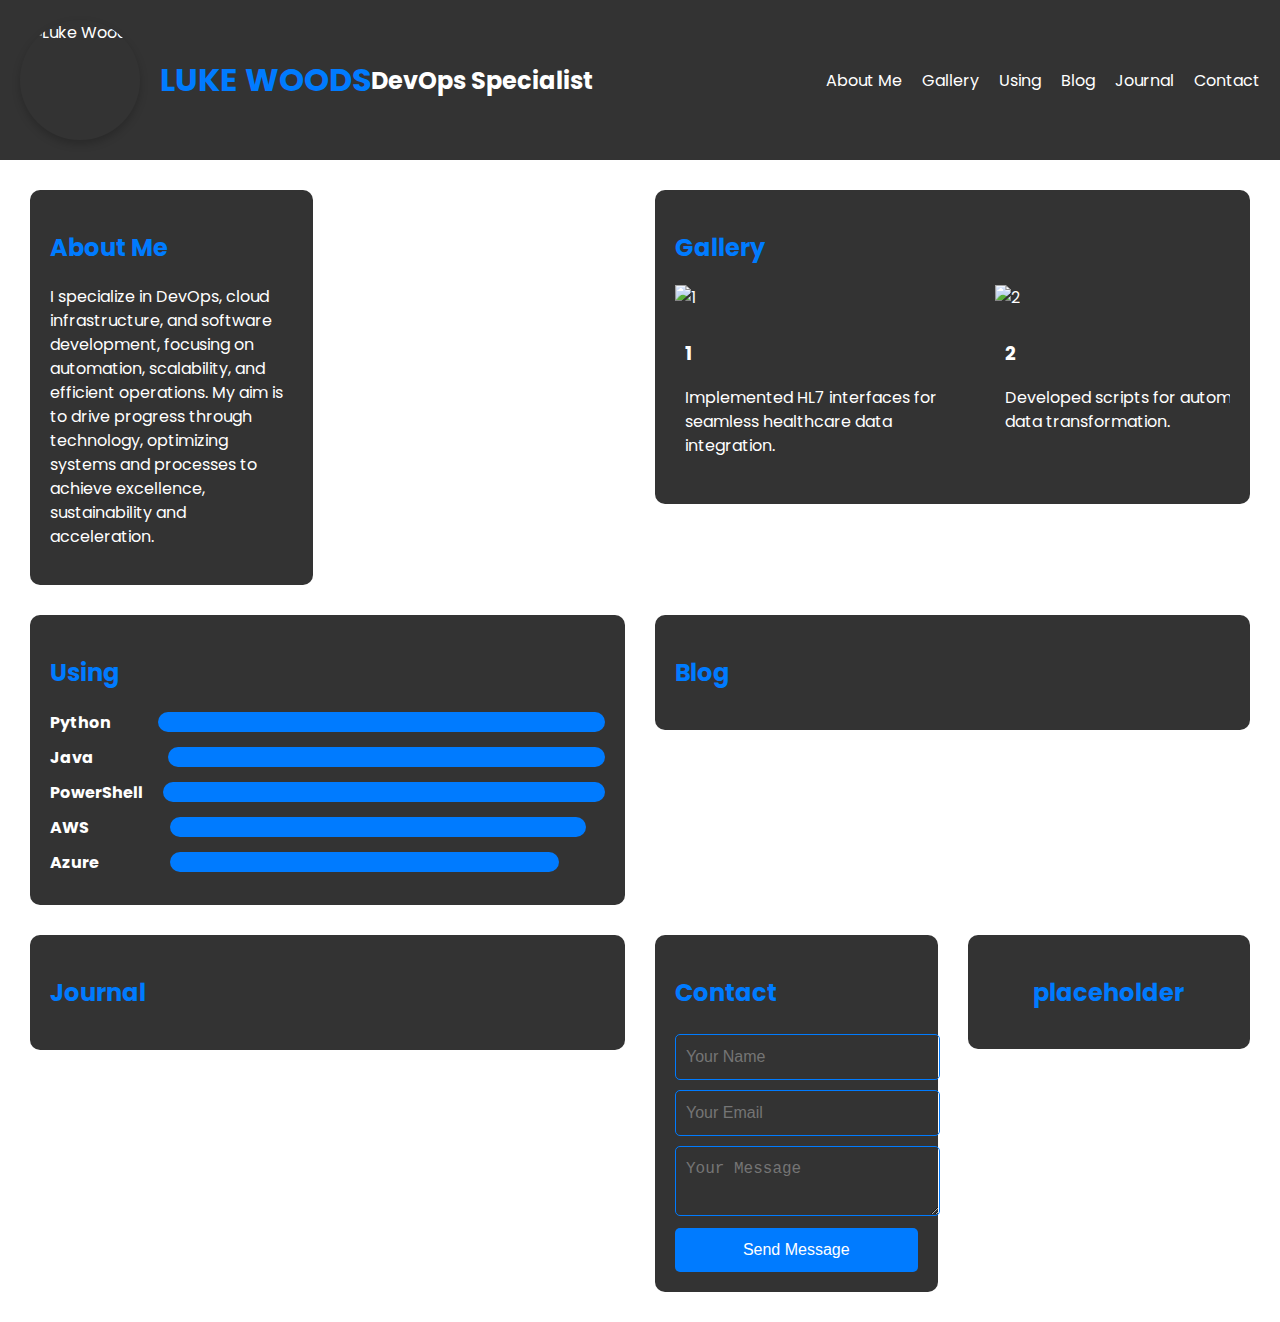
==== index.html @ cb4efa87 "big change" ====
<!DOCTYPE html>
<html lang="en">
<head>
  <meta charset="UTF-8">
  <meta name="viewport" content="width=device-width, initial-scale=1.0">
  <title>LUKE WOODS - DevOps Specialist</title>
  <link rel="preconnect" href="https://fonts.googleapis.com">
  <link rel="preconnect" href="https://fonts.gstatic.com" crossorigin>
  <link href="https://fonts.googleapis.com/css2?family=Poppins:wght@400;700&display=swap" rel="stylesheet">
  <link href="style.css" rel="stylesheet">
</head>
<body>
  <header>
    <nav>
      <div class="logo">
        <div class="profile-picture">
          <img src="profile-picture.png" alt="Luke Woods">
        </div>
        <div class="name dynamic-text">LUKE WOODS</div>
        <div class="title">DevOps Specialist</div>
      </div>
      <ul class="nav-menu">
        <li><a href="#about">About Me</a></li>
        <li><a href="#projects">Gallery</a></li>
        <li><a href="#skills">Using</a></li>
        <li><a href="#blog">Blog</a></li>
        <li><a href="#journal">Journal</a></li>
        <li><a href="#contact">Contact</a></li>
      </ul>
      <div class="menu-toggle">
        <span></span>
        <span></span>
        <span></span>
      </div>
    </nav>
  </header>
  <main>
    <section id="about" class="about">
      <h2>About Me</h2>
      <p> I specialize in DevOps, cloud infrastructure, and software development, focusing on automation, scalability, and efficient operations. My aim is to drive progress through technology, optimizing systems and processes to achieve excellence, sustainability and acceleration.</p>
    </section>
    <section id="projects" class="projects">
      <h2>Gallery</h2>
      <div class="projects-container"></div>
    </section>
    <section id="skills" class="skills">
      <h2>Using</h2>
      <div class="skills-container"></div>
    </section>
    <section id="blog" class="blog">
      <h2>Blog</h2>
      <!-- Blog posts will be dynamically added here -->
    </section>
    <section id="journal" class="journal">
      <h2>Journal</h2>
      <!-- Journal entries will be dynamically added here -->
    </section>
    <section id="contact" class="contact">
      <h2>Contact</h2>
      <form id="contact-form">
        <input type="text" name="name" placeholder="Your Name" required>
        <input type="email" name="email" placeholder="Your Email" required>
        <textarea name="message" placeholder="Your Message" required></textarea>
        <button type="submit">Send Message</button>
      </form>
      <div class="social-links">
        <!-- Social links will be added here -->
      </div>
    </section>
    <section id="placeholder" class="placeholder">
      <h2>placeholder</h2>
      <div class="placeholder-container"></div>
    </section>
  </main>
  <script src="main.js"></script>
</body>
</html>
---- style.css ----
@import url('https://fonts.googleapis.com/css2?family=Poppins:wght@400;700&display=swap');

:root {
  --primary-color: #007bff;
  --secondary-color: #6c757d;
  --text-color: #fff;
  --background-dark: rgba(0, 0, 0, 0.7);
  --background-darker: rgba(0, 0, 0, 0.8);
}

/* General Styles */
body, html {
  height: 100%;
  margin: 0;
  padding: 0;
  font-family: 'Poppins', sans-serif;
  background: url('background.png') no-repeat center center fixed;
  background-size: cover;
  color: var(--text-color);
  display: flex;
  flex-direction: column;
}

h2 {
  font-size: 1.5rem;
  font-weight: 700;
  color: var(--primary-color);
}

p, a, input, textarea, button {
  font-size: 1rem;
  line-height: 1.5;
  color: var(--text-color);
}

a {
  color: var(--primary-color);
  text-decoration: none;
  transition: color 0.3s ease;
}

a:hover {
  color: var(--secondary-color);
}

/* Header */
header {
  background-color: var(--background-darker);
  padding: 20px;
  text-align: center;
  animation: fadeIn 3s ease;
}

nav {
  display: flex;
  justify-content: space-between;
  align-items: center;
}

.logo {
  display: flex;
  align-items: center;
}

/* Main Content */
main {
  display: grid;
  grid-template-columns: repeat(4, 1fr);
  grid-gap: 30px;
  padding: 30px;
  align-items: start;
  animation: slideUp 1s ease;
}

section {
  background-color: var(--background-darker);
  padding: 20px;
  border-radius: 10px;
  box-sizing: border-box;
  animation: slideUp 0.8s ease;
}

section:hover {
  transform: translateY(-10px);
}

/* Profile Section */
.profile {
  grid-column: 1 / 3;
  padding: 20px;
  margin: 20px 0;
  border-radius: 10px;
  box-sizing: border-box;
  display: flex;
  align-items: center;
}

.profile-picture {
  width: 120px;
  height: 120px;
  border-radius: 50%;
  box-shadow: 0 4px 8px rgba(0, 0, 0, 0.2);
  margin-right: 20px;
  overflow: hidden;
  transition: transform 0.3s ease;
}

.profile-picture:hover {
  transform: scale(1.1);
}

.profile-picture img {
  width: 100%;
  height: auto;
}

.name, .title {
  font-size: 1.5rem;
  font-weight: 700;
  margin: 10px 0;
}

.dynamic-text {
  font-size: 2rem;
  color: var(--primary-color);
  animation: pulse 2s infinite;
}

/* Projects Section */
.projects {
  grid-column: 3 / 5;
  width: 100%;
}

.projects-container {
  display: flex;
  overflow-x: auto;
  scroll-snap-type: x mandatory;
  scroll-behavior: smooth;
  -webkit-overflow-scrolling: touch;
}

.project-card {
  flex: 0 0 auto;
  width: 300px;
  margin-right: 20px;
  scroll-snap-align: start;
  transition: transform 0.3s ease;
}

.project-card:hover {
  transform: scale(1.05);
}

.project-card img {
  width: 100%;
  height: auto;
}

.project-details {
  padding: 10px;
}

/* Skills Section */
.skills {
  grid-column: 1 / 3;
}

.skills-container {
  display: flex;
  flex-direction: column;
}

.skill-bar {
  display: flex;
  align-items: center;
  margin-bottom: 10px;
  animation: growWidth 2s ease;
}

.skill-name {
  width: 120px;
  font-weight: bold;
}

.skill-level {
  height: 20px;
  background-color: var(--primary-color);
  border-radius: 10px;
  animation: growWidth 2s ease;
}

/* Blog Section */
.blog {
  grid-column: 3 / 5;
  margin-bottom: 40px;
}

.blog h2 {
  margin-bottom: 20px;
}

.blog-post {
  background-color: rgba(255, 255, 255, 0.1);
  padding: 15px;
  border-radius: 5px;
  margin-bottom: 15px;
  transition: transform 0.3s ease;
}

.blog-post:hover {
  transform: translateX(10px);
}

.blog-post h3 {
  color: white;
}

.blog-post p {
  margin-bottom: 10px;
}

.blog-post a {
  font-weight: bold;
}

/* Journal Section */
.journal {
  grid-column: 1 / 3;
  margin-bottom: 40px;
}

.journal h2 {
  margin-bottom: 20px;
}

.journal-entry {
  background-color: rgba(255, 255, 255, 0.1);
  padding: 15px;
  border-radius: 5px;
  margin-bottom: 15px;
  transition: transform 0.3s ease;
}

.journal-entry:hover {
  transform: translateX(-10px);
}

.journal-entry h3 {
  color: white;
}

.journal-entry p {
  color: white;
}

.nav-menu {
  display: flex;
  list-style: none;
  margin: 0;
  padding: 0;
}

.nav-menu li {
  margin-left: 20px;
}

.nav-menu li a {
  text-decoration: none;
  color: var(--text-color);
  transition: color 0.3s ease;
}

.nav-menu li a:hover {
  color: var(--primary-color);
}

.menu-toggle {
  display: none;
  cursor: pointer;
}

.menu-toggle span {
  display: block;
  width: 25px;
  height: 3px;
  background-color: var(--text-color);
  margin-bottom: 5px;
}

/* Form Styles */
input, textarea {
  width: 100%;
  padding: 10px;
  margin: 5px 0;
  border-radius: 5px;
  border: 1px solid var(--primary-color);
  background-color: transparent;
  color: var(--text-color);
  transition: border-color 0.3s ease;
}

input:focus, textarea:focus {
  border-color: var(--secondary-color);
}

button {
  width: 100%;
  padding: 10px;
  background-color: var(--primary-color);
  border: none;
  border-radius: 5px;
  color: var(--text-color);
  cursor: pointer;
  transition: background-color 0.3s ease;
}

button:hover {
  background-color: var(--secondary-color);
}

/* Placeholder Content */
.placeholder {
  background-color: rgba(255, 255, 255, 0.1);
  padding: 20px;
  border-radius: 10px;
  text-align: center;
  color: var(--text-color);
  background-color: var(--background-darker);
}

/* Animations */
@keyframes fadeIn {
  0% {
    opacity: 0;
  }
  100% {
    opacity: 1;
  }
}

@keyframes slideUp {
  0% {
    transform: translateY(50px);
    opacity: 0;
  }
  100% {
    transform: translateY(0);
    opacity: 1;
  }
}

@keyframes pulse {
  0% {
    opacity: 1;
  }
  50% {
    opacity: 0.5;
  }
  100% {
    opacity: 1;
  }
}

@media (max-width: 768px) {
  .nav-menu {
    display: none;
    flex-direction: column;
    position: absolute;
    top: 80px;
    left: 0;
    width: 100%;
    background-color: var(--background-darker);
    padding: 20px;
    box-sizing: border-box;
  }

  .nav-menu li {
    margin: 10px 0;
  }

  .menu-toggle {
    display: block;
  }

  .nav-menu.active {
    display: flex;
  }
}
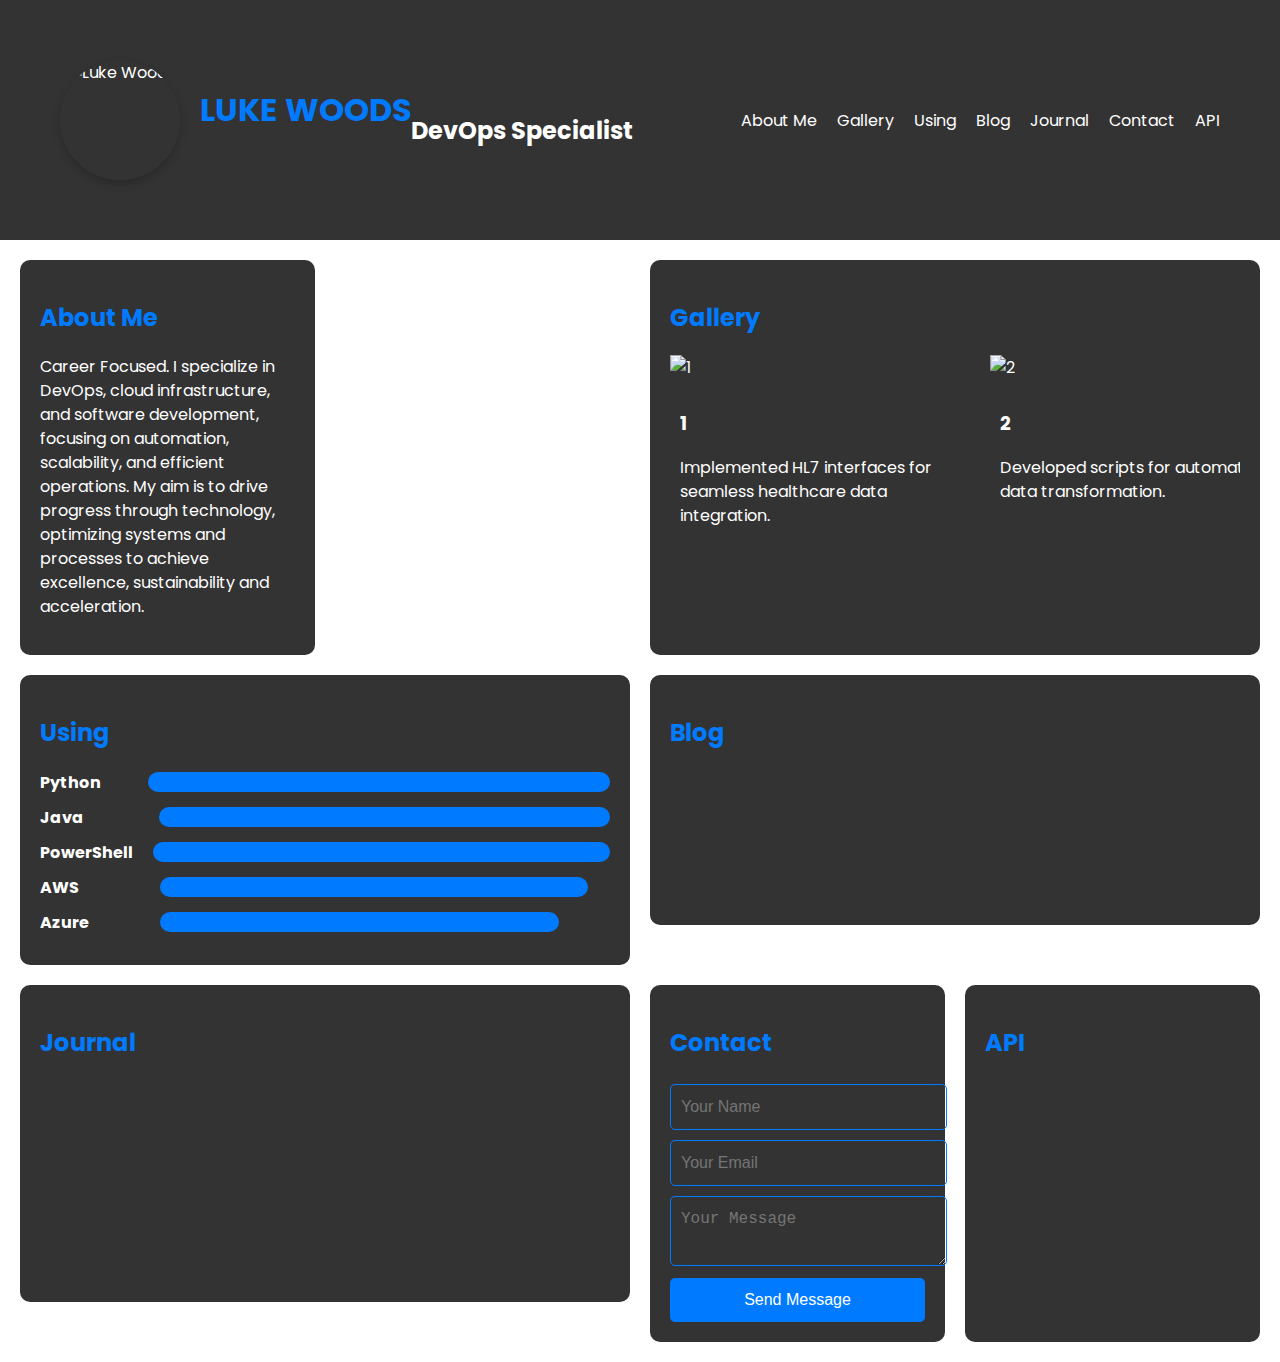
==== commit 4a3209ca: "auto format" ====
--- a/index.html
+++ b/index.html
@@ -26,6 +26,7 @@
         <li><a href="#blog">Blog</a></li>
         <li><a href="#journal">Journal</a></li>
         <li><a href="#contact">Contact</a></li>
+        <li><a href="#API">API</a></li>
       </ul>
       <div class="menu-toggle">
         <span></span>
@@ -37,7 +38,7 @@
   <main>
     <section id="about" class="about">
       <h2>About Me</h2>
-      <p> I specialize in DevOps, cloud infrastructure, and software development, focusing on automation, scalability, and efficient operations. My aim is to drive progress through technology, optimizing systems and processes to achieve excellence, sustainability and acceleration.</p>
+      <p> Career Focused. I specialize in DevOps, cloud infrastructure, and software development, focusing on automation, scalability, and efficient operations. My aim is to drive progress through technology, optimizing systems and processes to achieve excellence, sustainability and acceleration.</p>
     </section>
     <section id="projects" class="projects">
       <h2>Gallery</h2>
@@ -67,9 +68,9 @@
         <!-- Social links will be added here -->
       </div>
     </section>
-    <section id="placeholder" class="placeholder">
-      <h2>placeholder</h2>
-      <div class="placeholder-container"></div>
+    <section id="API" class="API">
+      <h2>API</h2>
+      <div class="API-container"></div>
     </section>
   </main>
   <script src="main.js"></script>
--- a/style.css
+++ b/style.css
@@ -46,7 +46,7 @@
 /* Header */
 header {
   background-color: var(--background-darker);
-  padding: 20px;
+  padding: 60px;
   text-align: center;
   animation: fadeIn 3s ease;
 }
@@ -65,10 +65,11 @@
 /* Main Content */
 main {
   display: grid;
-  grid-template-columns: repeat(4, 1fr);
-  grid-gap: 30px;
-  padding: 30px;
-  align-items: start;
+  grid-template-columns: repeat(auto-fit, minmax(250px, 1fr));
+  grid-auto-rows: auto; /* Remove the minmax() function */
+  grid-gap: 20px;
+  padding: 20px;
+  align-content: start;
   animation: slideUp 1s ease;
 }
 
@@ -78,6 +79,17 @@
   border-radius: 10px;
   box-sizing: border-box;
   animation: slideUp 0.8s ease;
+  min-height: 200px;
+}
+
+.contact {
+  background-color: var(--background-darker);
+  padding: 20px;
+  border-radius: 10px;
+  box-sizing: border-box;
+  animation: slideUp 0.8s ease;
+  min-height: 200px;
+  min-width: fit-content;
 }
 
 section:hover {
@@ -114,10 +126,16 @@
   height: auto;
 }
 
-.name, .title {
+.name {
   font-size: 1.5rem;
   font-weight: 700;
-  margin: 10px 0;
+  margin-bottom: 20px; /* Increase the bottom margin of the .name class */
+}
+
+.title {
+  font-size: 1.5rem;
+  font-weight: 700;
+  margin-top: 20px; /* Increase the top margin of the .title class if needed */
 }
 
 .dynamic-text {
@@ -386,4 +404,9 @@
   .nav-menu.active {
     display: flex;
   }
+
+  main {
+    grid-template-columns: 1fr; /* Stack sections vertically on smaller screens */
+    padding: 10px;
+  }
 }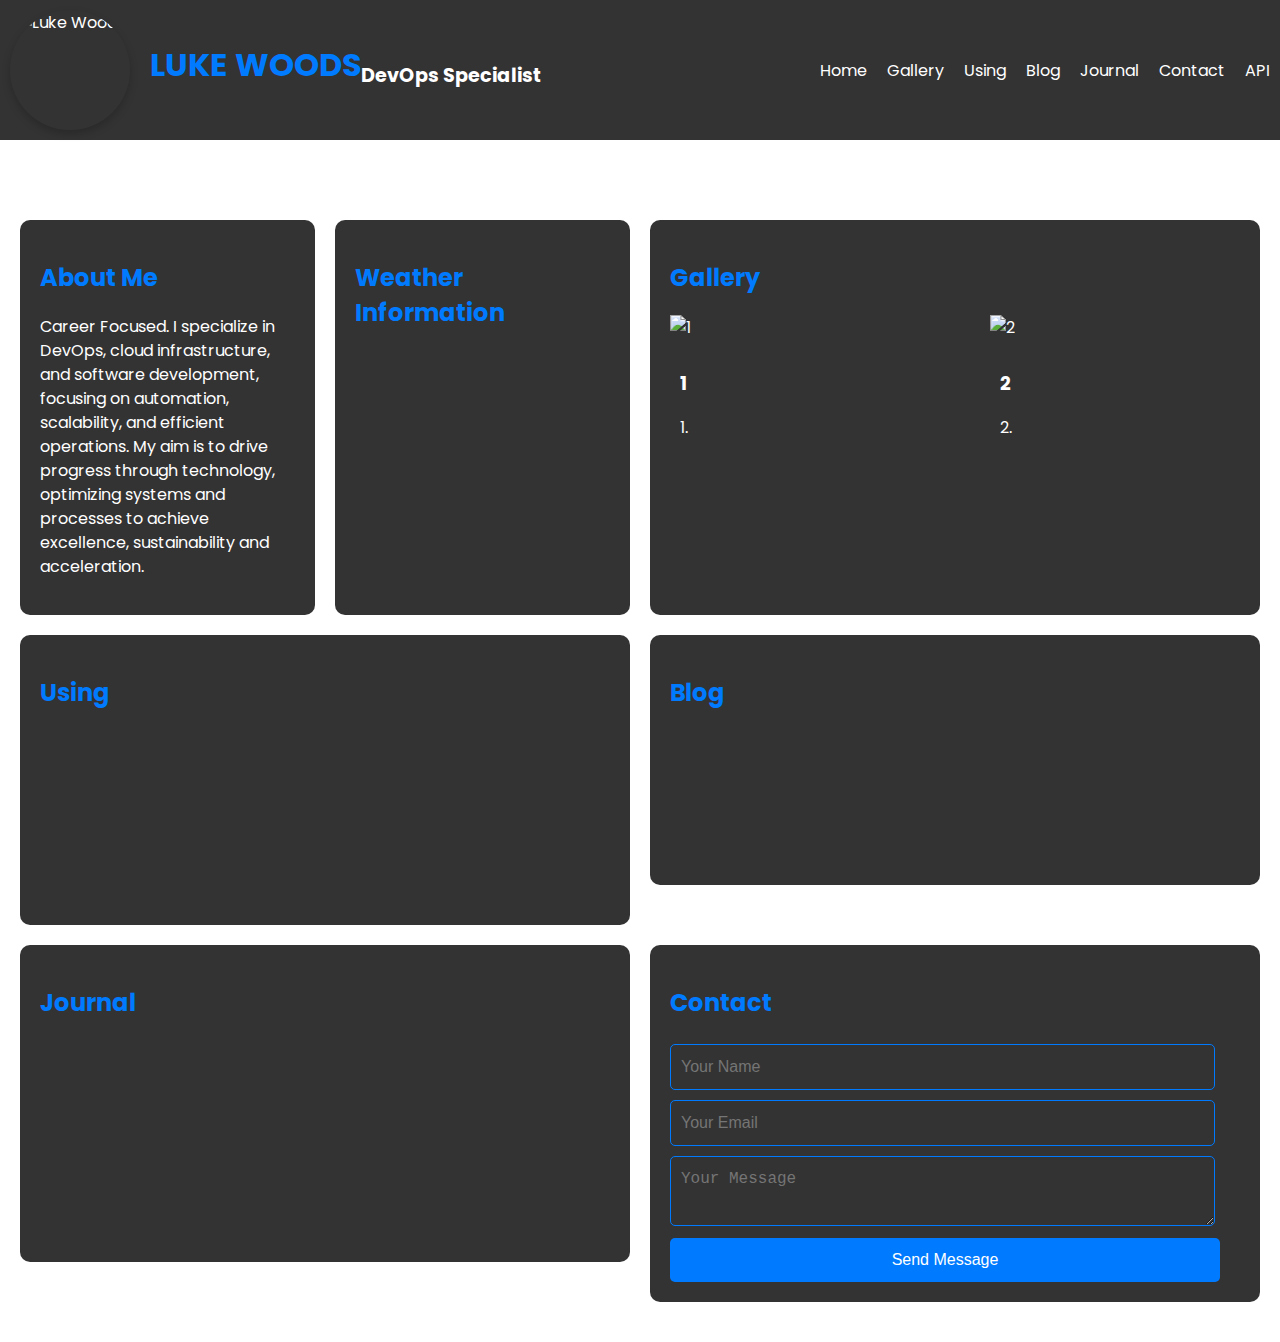
==== commit 4c1e17a6: "Weather" ====
--- a/index.html
+++ b/index.html
@@ -20,7 +20,7 @@
         <div class="title">DevOps Specialist</div>
       </div>
       <ul class="nav-menu">
-        <li><a href="#about">About Me</a></li>
+        <li><a href="#about">Home</a></li>
         <li><a href="#projects">Gallery</a></li>
         <li><a href="#skills">Using</a></li>
         <li><a href="#blog">Blog</a></li>
@@ -69,7 +69,13 @@
       </div>
     </section>
     <section id="API" class="API">
-      <h2>API</h2>
+      <h2>Weather Information</h2>
+      <div id="weather-container">
+        <!-- Weather data will be injected here -->
+        <p id="weather-temp"></p>
+        <p id="weather-description"></p>
+        <p id="weather-city"></p>
+      </div>
       <div class="API-container"></div>
     </section>
   </main>
--- a/style.css
+++ b/style.css
@@ -46,9 +46,10 @@
 /* Header */
 header {
   background-color: var(--background-darker);
-  padding: 60px;
+  padding: 10px;
   text-align: center;
   animation: fadeIn 3s ease;
+  margin-bottom: 40px; /* Add this line */
 }
 
 nav {
@@ -66,9 +67,9 @@
 main {
   display: grid;
   grid-template-columns: repeat(auto-fit, minmax(250px, 1fr));
-  grid-auto-rows: auto; /* Remove the minmax() function */
+  grid-auto-rows: auto;
   grid-gap: 20px;
-  padding: 20px;
+  padding: 40px 20px; /* Increase top and bottom padding */
   align-content: start;
   animation: slideUp 1s ease;
 }
@@ -83,6 +84,8 @@
 }
 
 .contact {
+  grid-column: 3 / 5;
+  grid-row: 3;
   background-color: var(--background-darker);
   padding: 20px;
   border-radius: 10px;
@@ -90,6 +93,7 @@
   animation: slideUp 0.8s ease;
   min-height: 200px;
   min-width: fit-content;
+  padding-right: 40px; /* Increase right padding */
 }
 
 section:hover {
@@ -99,6 +103,7 @@
 /* Profile Section */
 .profile {
   grid-column: 1 / 3;
+  grid-row: 1;
   padding: 20px;
   margin: 20px 0;
   border-radius: 10px;
@@ -129,13 +134,13 @@
 .name {
   font-size: 1.5rem;
   font-weight: 700;
-  margin-bottom: 20px; /* Increase the bottom margin of the .name class */
+  margin-bottom: 10px; /* Increase the bottom margin of the .name class */
 }
 
 .title {
-  font-size: 1.5rem;
+  font-size: 1.2rem;
   font-weight: 700;
-  margin-top: 20px; /* Increase the top margin of the .title class if needed */
+  margin-top: 10px; /* Increase the top margin of the .title class if needed */
 }
 
 .dynamic-text {
@@ -147,6 +152,7 @@
 /* Projects Section */
 .projects {
   grid-column: 3 / 5;
+  grid-row: 1;
   width: 100%;
 }
 
@@ -182,6 +188,7 @@
 /* Skills Section */
 .skills {
   grid-column: 1 / 3;
+  grid-row: 2;
 }
 
 .skills-container {
@@ -194,6 +201,9 @@
   align-items: center;
   margin-bottom: 10px;
   animation: growWidth 2s ease;
+  opacity: 0;
+  transform: translateX(-50px);
+  animation-fill-mode: forwards;
 }
 
 .skill-name {
@@ -211,6 +221,7 @@
 /* Blog Section */
 .blog {
   grid-column: 3 / 5;
+  grid-row: 2;
   margin-bottom: 40px;
 }
 
@@ -245,6 +256,7 @@
 /* Journal Section */
 .journal {
   grid-column: 1 / 3;
+  grid-row: 3;
   margin-bottom: 40px;
 }
 
@@ -308,7 +320,7 @@
 
 /* Form Styles */
 input, textarea {
-  width: 100%;
+  width: 95%;
   padding: 10px;
   margin: 5px 0;
   border-radius: 5px;
@@ -377,6 +389,19 @@
   }
   100% {
     opacity: 1;
+  }
+}
+
+@keyframes growWidth {
+  0% {
+    opacity: 0;
+    transform: translateX(-50px);
+    width: 0;
+  }
+  100% {
+    opacity: 1;
+    transform: translateX(0);
+    width: 100%;
   }
 }
 
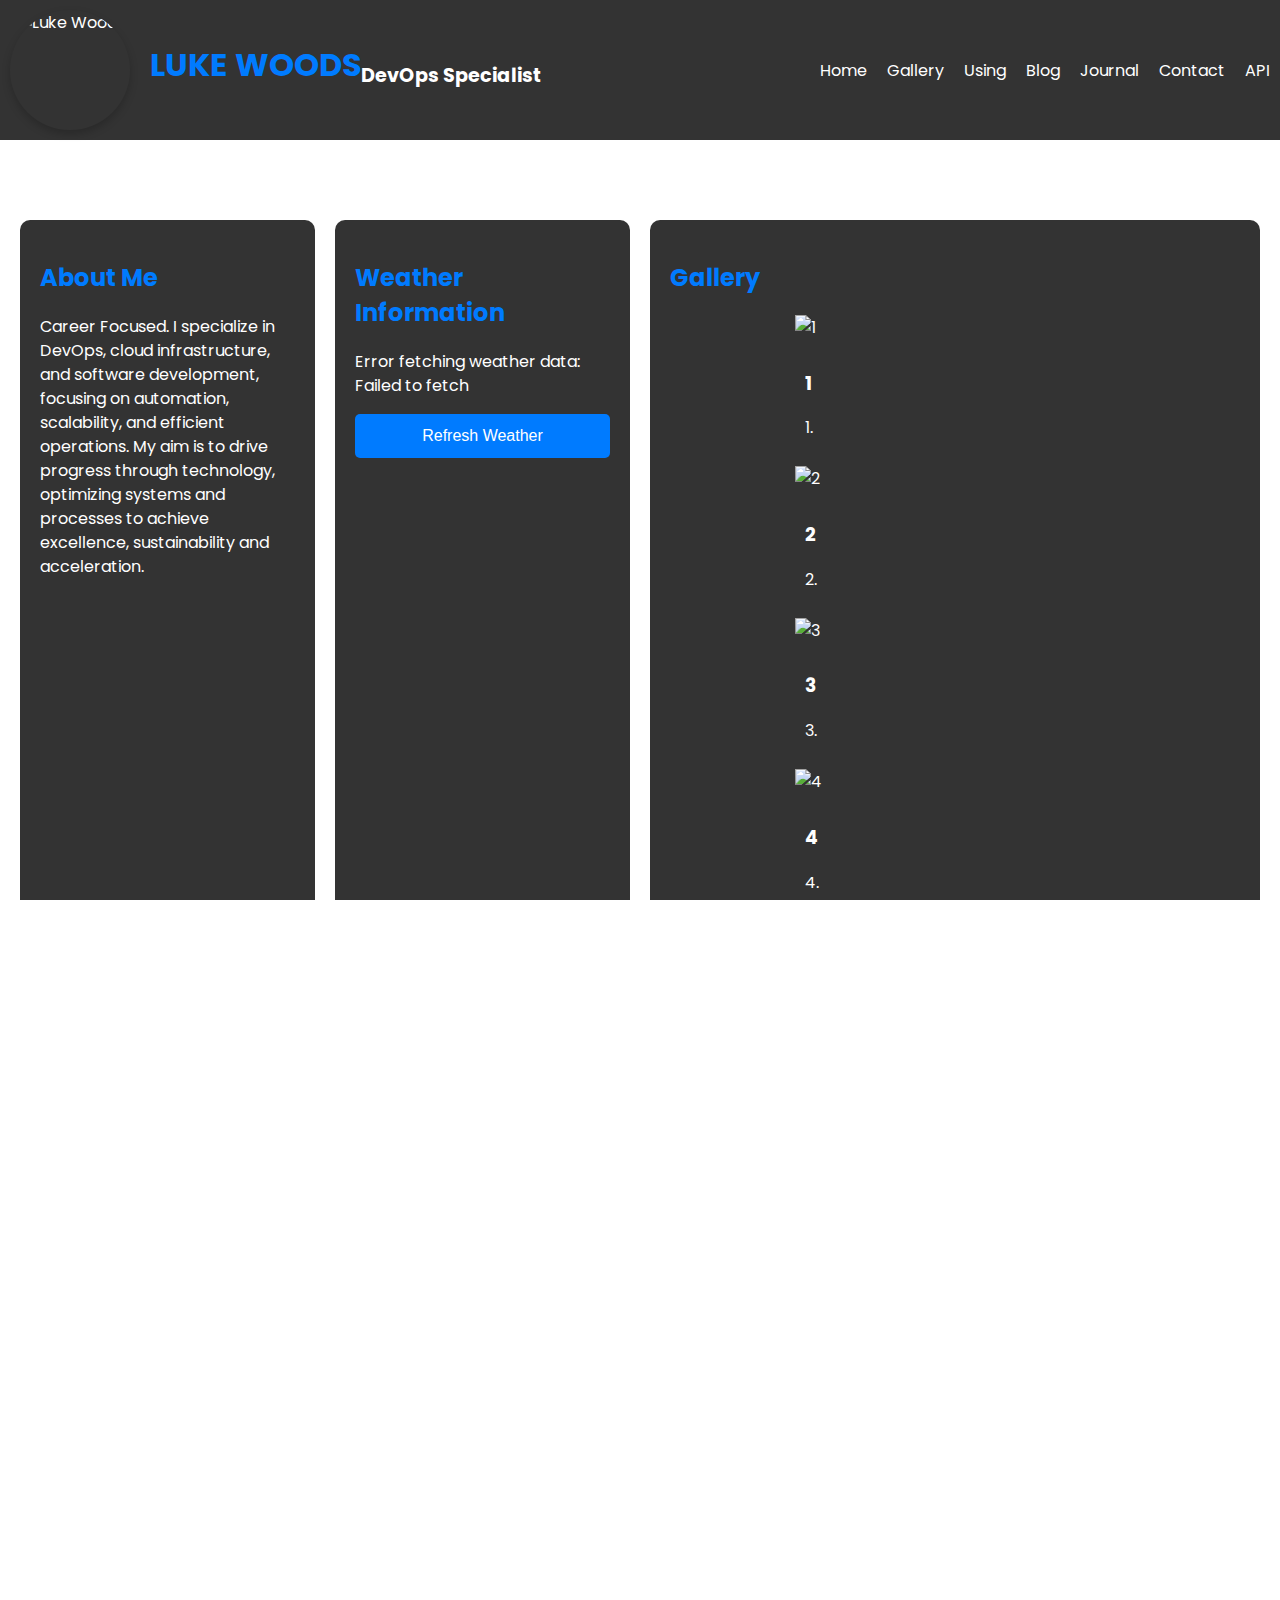
==== commit cc70ef6f: "reimage" ====
--- a/index.html
+++ b/index.html
@@ -70,12 +70,14 @@
     </section>
     <section id="API" class="API">
       <h2>Weather Information</h2>
+      <div id="weather-icon"></div>
       <div id="weather-container">
         <!-- Weather data will be injected here -->
         <p id="weather-temp"></p>
         <p id="weather-description"></p>
         <p id="weather-city"></p>
       </div>
+      <button onclick="refreshWeatherData()">Refresh Weather</button>
       <div class="API-container"></div>
     </section>
   </main>
--- a/style.css
+++ b/style.css
@@ -19,6 +19,8 @@
   color: var(--text-color);
   display: flex;
   flex-direction: column;
+  max-width: 100%;
+  overflow-x: hidden;
 }
 
 h2 {
@@ -153,7 +155,6 @@
 .projects {
   grid-column: 3 / 5;
   grid-row: 1;
-  width: 100%;
 }
 
 .projects-container {
@@ -162,6 +163,8 @@
   scroll-snap-type: x mandatory;
   scroll-behavior: smooth;
   -webkit-overflow-scrolling: touch;
+  flex-wrap: wrap;
+  justify-content: space-around;
 }
 
 .project-card {
@@ -177,7 +180,7 @@
 }
 
 .project-card img {
-  width: 100%;
+  max-width: 100%;
   height: auto;
 }
 
@@ -194,6 +197,8 @@
 .skills-container {
   display: flex;
   flex-direction: column;
+  flex-wrap: wrap;
+  justify-content: space-around;
 }
 
 .skill-bar {
@@ -320,7 +325,7 @@
 
 /* Form Styles */
 input, textarea {
-  width: 95%;
+  width: 99%;
   padding: 10px;
   margin: 5px 0;
   border-radius: 5px;
@@ -357,6 +362,12 @@
   text-align: center;
   color: var(--text-color);
   background-color: var(--background-darker);
+}
+
+.weather-temp {
+  font-size: 2rem; /* responsive font size */
+  font-weight: bold;
+  color: #ff0; /* example color */
 }
 
 /* Animations */
@@ -434,4 +445,29 @@
     grid-template-columns: 1fr; /* Stack sections vertically on smaller screens */
     padding: 10px;
   }
-}+
+  .weather-temp {
+    font-size: 1.5rem; /* smaller font size for tablet and mobile */
+  }
+}
+@media only screen and (max-width: 768px) {
+  /* Tablet styles */
+  .navbar, .content, .sidebar {
+    width: 100%;
+    padding: 0;
+  }
+  .menu-toggle {
+    display: block; /* Show menu toggle on smaller screens */
+  }
+}
+
+@media only screen and (max-width: 480px) {
+  /* Mobile styles */
+  h1, h2, h3 {
+    font-size: 1em; /* Smaller text on mobile devices */
+  }
+  .project-card, .skill-bar {
+    width: 100%; /* Stack elements vertically on small screens */
+  }
+}
+
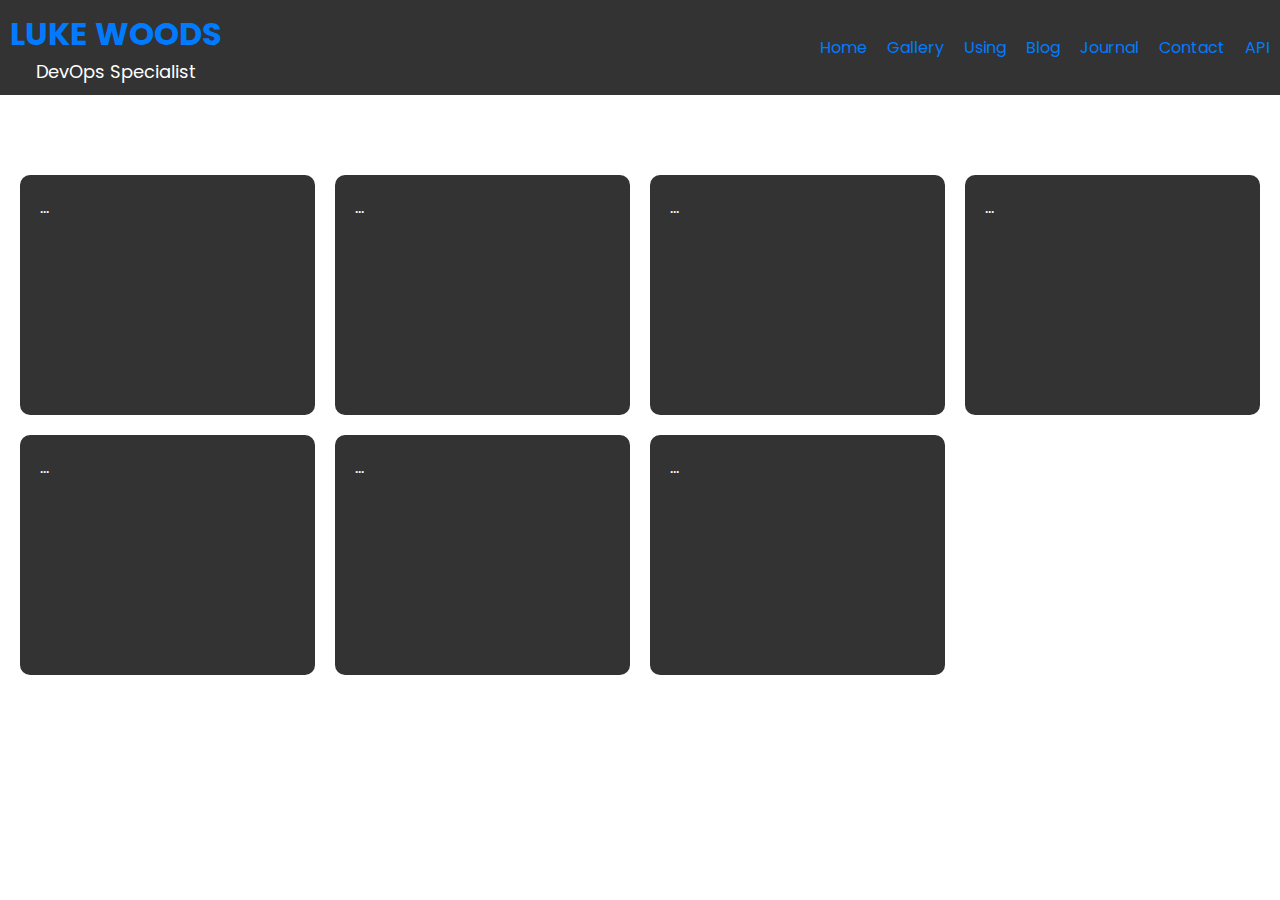
==== commit bbf406a3: "opus" ====
--- a/index.html
+++ b/index.html
@@ -4,6 +4,8 @@
   <meta charset="UTF-8">
   <meta name="viewport" content="width=device-width, initial-scale=1.0">
   <title>LUKE WOODS - DevOps Specialist</title>
+  <meta name="description" content="Luke Woods, a DevOps specialist with a focus on automation, scalability, and efficient operations.">
+  <meta name="keywords" content="Luke Woods, DevOps, Automation, Scalability, Efficiency">
   <link rel="preconnect" href="https://fonts.googleapis.com">
   <link rel="preconnect" href="https://fonts.gstatic.com" crossorigin>
   <link href="https://fonts.googleapis.com/css2?family=Poppins:wght@400;700&display=swap" rel="stylesheet">
@@ -11,14 +13,13 @@
 </head>
 <body>
   <header>
-    <nav>
-      <div class="logo">
-        <div class="profile-picture">
-          <img src="profile-picture.png" alt="Luke Woods">
+    <nav class="header">
+      <div class="logo"> 
+        <div class="logo-text">
+          <h1 class="name dynamic-text">LUKE WOODS</h1>
+          <p class="title">DevOps Specialist</p>
         </div>
-        <div class="name dynamic-text">LUKE WOODS</div>
-        <div class="title">DevOps Specialist</div>
-      </div>
+      </div> 
       <ul class="nav-menu">
         <li><a href="#about">Home</a></li>
         <li><a href="#projects">Gallery</a></li>
@@ -28,58 +29,21 @@
         <li><a href="#contact">Contact</a></li>
         <li><a href="#API">API</a></li>
       </ul>
-      <div class="menu-toggle">
+      <button class="menu-toggle" aria-label="Toggle navigation">
         <span></span>
         <span></span>
         <span></span>
-      </div>
+      </button>
     </nav>
   </header>
   <main>
-    <section id="about" class="about">
-      <h2>About Me</h2>
-      <p> Career Focused. I specialize in DevOps, cloud infrastructure, and software development, focusing on automation, scalability, and efficient operations. My aim is to drive progress through technology, optimizing systems and processes to achieve excellence, sustainability and acceleration.</p>
-    </section>
-    <section id="projects" class="projects">
-      <h2>Gallery</h2>
-      <div class="projects-container"></div>
-    </section>
-    <section id="skills" class="skills">
-      <h2>Using</h2>
-      <div class="skills-container"></div>
-    </section>
-    <section id="blog" class="blog">
-      <h2>Blog</h2>
-      <!-- Blog posts will be dynamically added here -->
-    </section>
-    <section id="journal" class="journal">
-      <h2>Journal</h2>
-      <!-- Journal entries will be dynamically added here -->
-    </section>
-    <section id="contact" class="contact">
-      <h2>Contact</h2>
-      <form id="contact-form">
-        <input type="text" name="name" placeholder="Your Name" required>
-        <input type="email" name="email" placeholder="Your Email" required>
-        <textarea name="message" placeholder="Your Message" required></textarea>
-        <button type="submit">Send Message</button>
-      </form>
-      <div class="social-links">
-        <!-- Social links will be added here -->
-      </div>
-    </section>
-    <section id="API" class="API">
-      <h2>Weather Information</h2>
-      <div id="weather-icon"></div>
-      <div id="weather-container">
-        <!-- Weather data will be injected here -->
-        <p id="weather-temp"></p>
-        <p id="weather-description"></p>
-        <p id="weather-city"></p>
-      </div>
-      <button onclick="refreshWeatherData()">Refresh Weather</button>
-      <div class="API-container"></div>
-    </section>
+    <section id="about">...</section>
+    <section id="projects">...</section>
+    <section id="skills">...</section>
+    <section id="blog">...</section>
+    <section id="journal">...</section>
+    <section id="contact">...</section>
+    <section id="API">...</section>
   </main>
   <script src="main.js"></script>
 </body>
--- a/style.css
+++ b/style.css
@@ -8,285 +8,144 @@
   --background-darker: rgba(0, 0, 0, 0.8);
 }
 
-/* General Styles */
+/* General and Element Styles */
 body, html {
-  height: 100%;
-  margin: 0;
-  padding: 0;
   font-family: 'Poppins', sans-serif;
   background: url('background.png') no-repeat center center fixed;
+  color: var(--text-color);
+  display: flex;
+  flex-direction: column;
   background-size: cover;
-  color: var(--text-color);
-  display: flex;
-  flex-direction: column;
+  margin: 0;
+  padding: 0;
+  height: 100%;
   max-width: 100%;
   overflow-x: hidden;
 }
 
+h2, p, a, input, textarea, button {
+  color: var(--text-color);
+  line-height: 1.5;
+}
+
 h2 {
+  font-weight: 700;
   font-size: 1.5rem;
-  font-weight: 700;
   color: var(--primary-color);
 }
 
-p, a, input, textarea, button {
-  font-size: 1rem;
-  line-height: 1.5;
-  color: var(--text-color);
-}
-
 a {
+  text-decoration: none;
   color: var(--primary-color);
-  text-decoration: none;
   transition: color 0.3s ease;
 }
 
-a:hover {
+a:hover, button:hover {
   color: var(--secondary-color);
 }
 
-/* Header */
+/* Header Styles */
 header {
   background-color: var(--background-darker);
+  text-align: center;
   padding: 10px;
-  text-align: center;
+  margin-bottom: 40px;
   animation: fadeIn 3s ease;
-  margin-bottom: 40px; /* Add this line */
 }
 
 nav {
   display: flex;
+  align-items: center;
   justify-content: space-between;
-  align-items: center;
-}
-
-.logo {
-  display: flex;
-  align-items: center;
-}
-
-/* Main Content */
+}
+
+.profile-picture {
+  width: 120px;     /* Adjust as needed */
+  height: 120px;    /* Adjust as needed  */
+  border-radius: 50%;
+  background-image: url('profile-picture.png'); /* Set image as background */
+  background-size: cover;    /* Ensure image covers the container */
+  background-position: center;  /* Center the image within the container */
+  box-shadow: 0 4px 8px rgba(0, 0, 0, 0.2); 
+  margin-right: 10px;  /* Add some spacing between image and text */
+}
+
+.profile-picture img {
+  width: 80px; /* Adjust the width to your preference */
+  height: 80px; /* Adjust the height to match and maintain aspect ratio */
+  border-radius: 50%;
+  box-shadow: 0 4px 8px rgba(0, 0, 0, 0.2);
+  transition: transform 0.3s ease;
+}
+
+.profile-picture:hover {
+  transform: scale(1.1);
+}
+
+.name {
+  font-size: 24px;
+  font-weight: bold;
+  margin: 0;
+}
+
+.title {
+  margin: 0;
+  font-size: 18px;
+}
+
+.dynamic-text {
+  color: var(--primary-color);
+  font-size: 2rem;
+  animation: pulse 2s infinite;
+}
+
+/* Main Content and Sections */
 main {
+  padding: 40px 20px;
   display: grid;
   grid-template-columns: repeat(auto-fit, minmax(250px, 1fr));
-  grid-auto-rows: auto;
   grid-gap: 20px;
-  padding: 40px 20px; /* Increase top and bottom padding */
   align-content: start;
-  animation: slideUp 1s ease;
 }
 
 section {
-  background-color: var(--background-darker);
+  background: var(--background-darker);
   padding: 20px;
   border-radius: 10px;
-  box-sizing: border-box;
+  min-height: 200px;
   animation: slideUp 0.8s ease;
-  min-height: 200px;
-}
-
-.contact {
-  grid-column: 3 / 5;
-  grid-row: 3;
-  background-color: var(--background-darker);
-  padding: 20px;
-  border-radius: 10px;
-  box-sizing: border-box;
-  animation: slideUp 0.8s ease;
-  min-height: 200px;
-  min-width: fit-content;
-  padding-right: 40px; /* Increase right padding */
 }
 
 section:hover {
   transform: translateY(-10px);
 }
 
-/* Profile Section */
-.profile {
-  grid-column: 1 / 3;
-  grid-row: 1;
-  padding: 20px;
-  margin: 20px 0;
-  border-radius: 10px;
-  box-sizing: border-box;
-  display: flex;
-  align-items: center;
-}
-
-.profile-picture {
-  width: 120px;
-  height: 120px;
-  border-radius: 50%;
-  box-shadow: 0 4px 8px rgba(0, 0, 0, 0.2);
-  margin-right: 20px;
-  overflow: hidden;
-  transition: transform 0.3s ease;
-}
-
-.profile-picture:hover {
-  transform: scale(1.1);
-}
-
-.profile-picture img {
+/* Individual Section Styles */
+.projects, .skills, .blog, .journal {
+  display: flex;
+  flex-direction: column;
+}
+
+.projects-container, .skills-container {
+  display: flex;
+  justify-content: space-around;
+}
+
+/* Form and Interaction Styles */
+input, textarea {
+  background-color: transparent;
+  border: 1px solid var(--primary-color);
+  border-radius: 5px;
+  padding: 10px;
+}
+
+button {
+  background-color: var(--primary-color);
+  border-radius: 5px;
+  color: var(--text-color);
+  cursor: pointer;
+  padding: 10px;
   width: 100%;
-  height: auto;
-}
-
-.name {
-  font-size: 1.5rem;
-  font-weight: 700;
-  margin-bottom: 10px; /* Increase the bottom margin of the .name class */
-}
-
-.title {
-  font-size: 1.2rem;
-  font-weight: 700;
-  margin-top: 10px; /* Increase the top margin of the .title class if needed */
-}
-
-.dynamic-text {
-  font-size: 2rem;
-  color: var(--primary-color);
-  animation: pulse 2s infinite;
-}
-
-/* Projects Section */
-.projects {
-  grid-column: 3 / 5;
-  grid-row: 1;
-}
-
-.projects-container {
-  display: flex;
-  overflow-x: auto;
-  scroll-snap-type: x mandatory;
-  scroll-behavior: smooth;
-  -webkit-overflow-scrolling: touch;
-  flex-wrap: wrap;
-  justify-content: space-around;
-}
-
-.project-card {
-  flex: 0 0 auto;
-  width: 300px;
-  margin-right: 20px;
-  scroll-snap-align: start;
-  transition: transform 0.3s ease;
-}
-
-.project-card:hover {
-  transform: scale(1.05);
-}
-
-.project-card img {
-  max-width: 100%;
-  height: auto;
-}
-
-.project-details {
-  padding: 10px;
-}
-
-/* Skills Section */
-.skills {
-  grid-column: 1 / 3;
-  grid-row: 2;
-}
-
-.skills-container {
-  display: flex;
-  flex-direction: column;
-  flex-wrap: wrap;
-  justify-content: space-around;
-}
-
-.skill-bar {
-  display: flex;
-  align-items: center;
-  margin-bottom: 10px;
-  animation: growWidth 2s ease;
-  opacity: 0;
-  transform: translateX(-50px);
-  animation-fill-mode: forwards;
-}
-
-.skill-name {
-  width: 120px;
-  font-weight: bold;
-}
-
-.skill-level {
-  height: 20px;
-  background-color: var(--primary-color);
-  border-radius: 10px;
-  animation: growWidth 2s ease;
-}
-
-/* Blog Section */
-.blog {
-  grid-column: 3 / 5;
-  grid-row: 2;
-  margin-bottom: 40px;
-}
-
-.blog h2 {
-  margin-bottom: 20px;
-}
-
-.blog-post {
-  background-color: rgba(255, 255, 255, 0.1);
-  padding: 15px;
-  border-radius: 5px;
-  margin-bottom: 15px;
-  transition: transform 0.3s ease;
-}
-
-.blog-post:hover {
-  transform: translateX(10px);
-}
-
-.blog-post h3 {
-  color: white;
-}
-
-.blog-post p {
-  margin-bottom: 10px;
-}
-
-.blog-post a {
-  font-weight: bold;
-}
-
-/* Journal Section */
-.journal {
-  grid-column: 1 / 3;
-  grid-row: 3;
-  margin-bottom: 40px;
-}
-
-.journal h2 {
-  margin-bottom: 20px;
-}
-
-.journal-entry {
-  background-color: rgba(255, 255, 255, 0.1);
-  padding: 15px;
-  border-radius: 5px;
-  margin-bottom: 15px;
-  transition: transform 0.3s ease;
-}
-
-.journal-entry:hover {
-  transform: translateX(-10px);
-}
-
-.journal-entry h3 {
-  color: white;
-}
-
-.journal-entry p {
-  color: white;
 }
 
 .nav-menu {
@@ -300,18 +159,10 @@
   margin-left: 20px;
 }
 
-.nav-menu li a {
-  text-decoration: none;
-  color: var(--text-color);
-  transition: color 0.3s ease;
-}
-
-.nav-menu li a:hover {
-  color: var(--primary-color);
-}
-
 .menu-toggle {
   display: none;
+  background: none;
+  border: none;
   cursor: pointer;
 }
 
@@ -323,105 +174,12 @@
   margin-bottom: 5px;
 }
 
-/* Form Styles */
-input, textarea {
-  width: 99%;
-  padding: 10px;
-  margin: 5px 0;
-  border-radius: 5px;
-  border: 1px solid var(--primary-color);
-  background-color: transparent;
-  color: var(--text-color);
-  transition: border-color 0.3s ease;
-}
-
-input:focus, textarea:focus {
-  border-color: var(--secondary-color);
-}
-
-button {
-  width: 100%;
-  padding: 10px;
-  background-color: var(--primary-color);
-  border: none;
-  border-radius: 5px;
-  color: var(--text-color);
-  cursor: pointer;
-  transition: background-color 0.3s ease;
-}
-
-button:hover {
-  background-color: var(--secondary-color);
-}
-
-/* Placeholder Content */
-.placeholder {
-  background-color: rgba(255, 255, 255, 0.1);
-  padding: 20px;
-  border-radius: 10px;
-  text-align: center;
-  color: var(--text-color);
-  background-color: var(--background-darker);
-}
-
-.weather-temp {
-  font-size: 2rem; /* responsive font size */
-  font-weight: bold;
-  color: #ff0; /* example color */
-}
-
-/* Animations */
-@keyframes fadeIn {
-  0% {
-    opacity: 0;
-  }
-  100% {
-    opacity: 1;
-  }
-}
-
-@keyframes slideUp {
-  0% {
-    transform: translateY(50px);
-    opacity: 0;
-  }
-  100% {
-    transform: translateY(0);
-    opacity: 1;
-  }
-}
-
-@keyframes pulse {
-  0% {
-    opacity: 1;
-  }
-  50% {
-    opacity: 0.5;
-  }
-  100% {
-    opacity: 1;
-  }
-}
-
-@keyframes growWidth {
-  0% {
-    opacity: 0;
-    transform: translateX(-50px);
-    width: 0;
-  }
-  100% {
-    opacity: 1;
-    transform: translateX(0);
-    width: 100%;
-  }
-}
-
 @media (max-width: 768px) {
   .nav-menu {
     display: none;
     flex-direction: column;
     position: absolute;
-    top: 80px;
+    top: 100%;
     left: 0;
     width: 100%;
     background-color: var(--background-darker);
@@ -429,6 +187,10 @@
     box-sizing: border-box;
   }
 
+  .nav-menu.active {
+    display: flex;
+  }
+
   .nav-menu li {
     margin: 10px 0;
   }
@@ -436,38 +198,26 @@
   .menu-toggle {
     display: block;
   }
-
-  .nav-menu.active {
-    display: flex;
-  }
-
-  main {
-    grid-template-columns: 1fr; /* Stack sections vertically on smaller screens */
-    padding: 10px;
-  }
-
-  .weather-temp {
-    font-size: 1.5rem; /* smaller font size for tablet and mobile */
-  }
-}
-@media only screen and (max-width: 768px) {
-  /* Tablet styles */
-  .navbar, .content, .sidebar {
-    width: 100%;
-    padding: 0;
-  }
-  .menu-toggle {
-    display: block; /* Show menu toggle on smaller screens */
-  }
-}
-
-@media only screen and (max-width: 480px) {
-  /* Mobile styles */
-  h1, h2, h3 {
-    font-size: 1em; /* Smaller text on mobile devices */
-  }
-  .project-card, .skill-bar {
-    width: 100%; /* Stack elements vertically on small screens */
-  }
-}
-
+}
+
+/* Animations */
+@keyframes fadeIn {
+  from { opacity: 0; }
+  to { opacity: 1; }
+}
+
+@keyframes slideUp {
+  from {
+    transform: translateY(50px);
+    opacity: 0;
+  }
+  to {
+    transform: translateY(0);
+    opacity: 1;
+  }
+}
+
+@keyframes pulse {
+  0%, 100% { opacity: 1; }
+  50% { opacity: 0.5; }
+}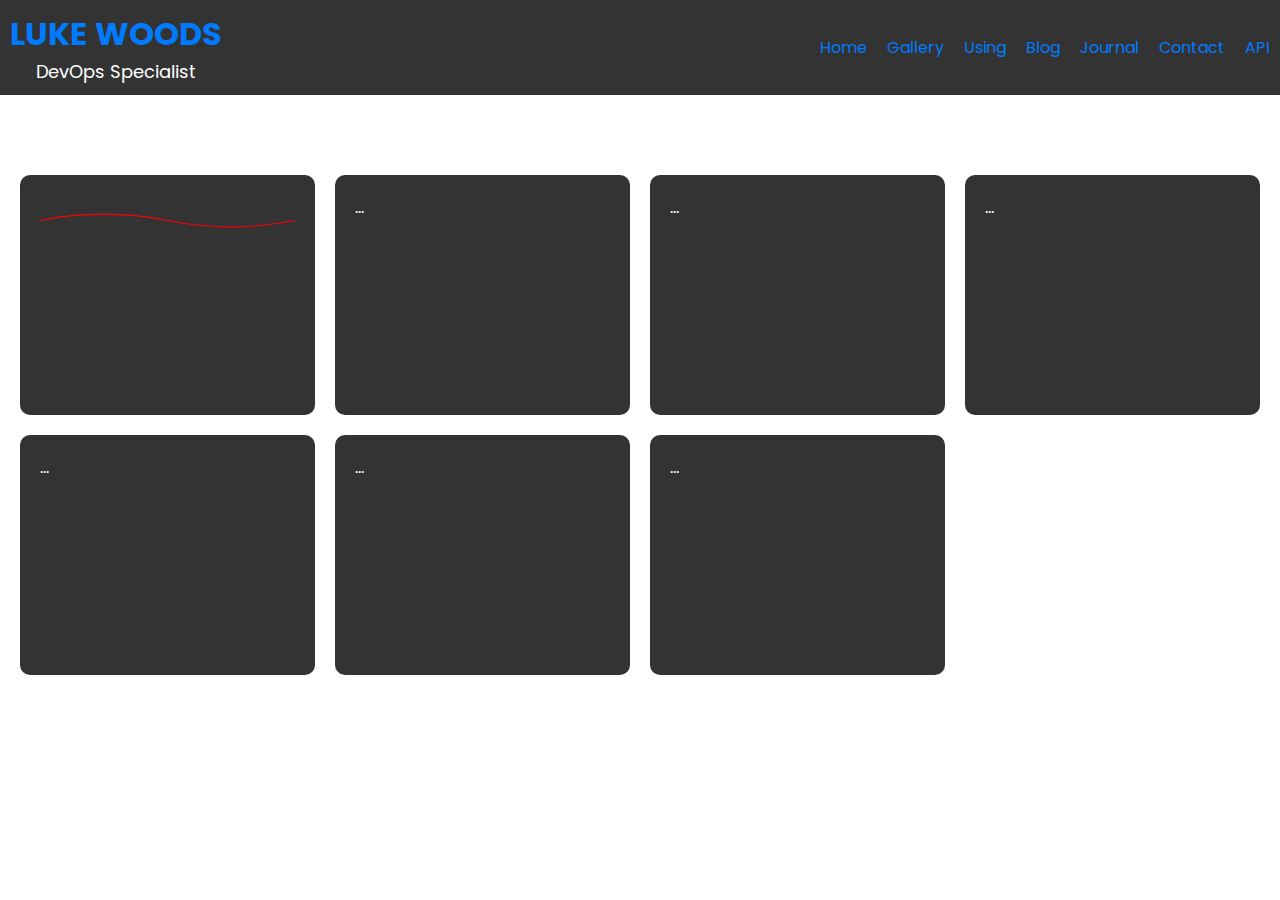
==== commit 91bb84af: "opus" ====
--- a/index.html
+++ b/index.html
@@ -21,7 +21,7 @@
         </div>
       </div> 
       <ul class="nav-menu">
-        <li><a href="#about">Home</a></li>
+        <li><a href="#home">Home</a></li>
         <li><a href="#projects">Gallery</a></li>
         <li><a href="#skills">Using</a></li>
         <li><a href="#blog">Blog</a></li>
@@ -37,7 +37,13 @@
     </nav>
   </header>
   <main>
-    <section id="about">...</section>
+    <section id="home">
+      <div class="waveform-container">
+        <svg viewBox="0 0 1000 200" preserveAspectRatio="none">
+          <path id="waveform" d="M0,100 Q250,50 500,100 T1000,100" />
+        </svg>
+      </div>
+    </section>
     <section id="projects">...</section>
     <section id="skills">...</section>
     <section id="blog">...</section>
--- a/style.css
+++ b/style.css
@@ -220,4 +220,29 @@
 @keyframes pulse {
   0%, 100% { opacity: 1; }
   50% { opacity: 0.5; }
+}
+
+.waveform-container {
+  width: 100%;
+  height: 200px;
+  overflow: hidden;
+}
+
+#waveform {
+  stroke: #ff0000;
+  stroke-width: 4;
+  fill: none;
+  animation: waveform-animation 2s linear infinite;
+}
+
+@keyframes waveform-animation {
+  0% {
+    d: path("M0,100 Q250,50 500,100 T1000,100");
+  }
+  50% {
+    d: path("M0,100 Q250,150 500,100 T1000,100");
+  }
+  100% {
+    d: path("M0,100 Q250,50 500,100 T1000,100");
+  }
 }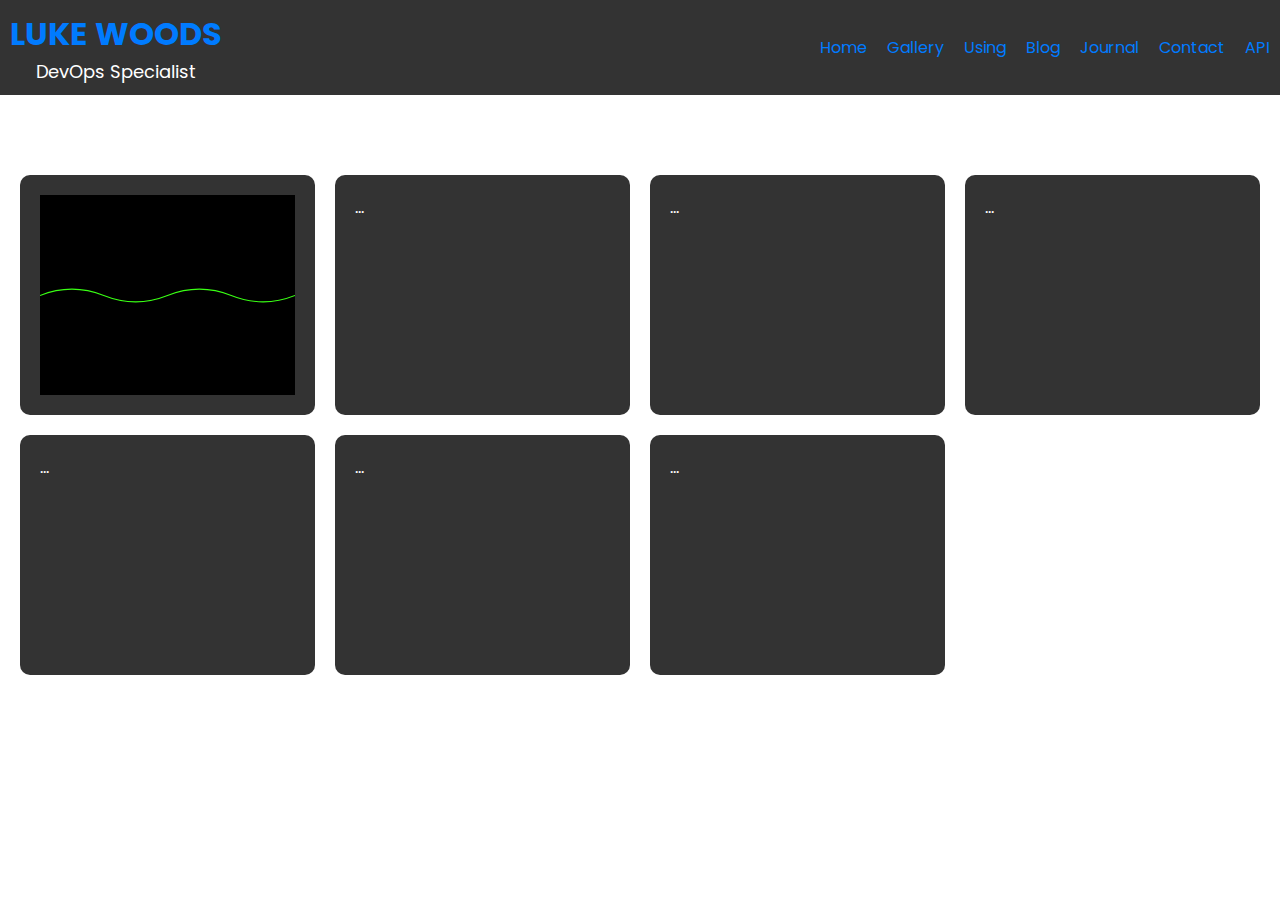
==== commit 96ee62c6: "opus" ====
--- a/index.html
+++ b/index.html
@@ -40,7 +40,7 @@
     <section id="home">
       <div class="waveform-container">
         <svg viewBox="0 0 1000 200" preserveAspectRatio="none">
-          <path id="waveform" d="M0,100 Q250,50 500,100 T1000,100" />
+          <path id="waveform" d="M0,100 Q125,50 250,100 Q375,150 500,100 Q625,50 750,100 Q875,150 1000,100" stroke="#39FF14" stroke-width="4" fill="none" />
         </svg>
       </div>
     </section>
--- a/style.css
+++ b/style.css
@@ -226,23 +226,29 @@
   width: 100%;
   height: 200px;
   overflow: hidden;
+  background: #000;
+  display: flex;
+  align-items: center;
 }
 
 #waveform {
-  stroke: #ff0000;
-  stroke-width: 4;
-  fill: none;
-  animation: waveform-animation 2s linear infinite;
+  animation: waveform-animation 4s linear infinite;
 }
 
 @keyframes waveform-animation {
   0% {
-    d: path("M0,100 Q250,50 500,100 T1000,100");
+    d: path("M0,100 Q125,70 250,100 Q375,130 500,100 Q625,70 750,100 Q875,130 1000,100");
+  }
+  25% {
+    d: path("M0,100 Q125,130 250,100 Q375,70 500,100 Q625,130 750,100 Q875,70 1000,100");
   }
   50% {
-    d: path("M0,100 Q250,150 500,100 T1000,100");
+    d: path("M0,100 Q125,70 250,100 Q375,130 500,100 Q625,70 750,100 Q875,130 1000,100");
+  }
+  75% {
+    d: path("M0,100 Q125,130 250,100 Q375,70 500,100 Q625,130 750,100 Q875,70 1000,100");
   }
   100% {
-    d: path("M0,100 Q250,50 500,100 T1000,100");
-  }
-}+    d: path("M0,100 Q125,70 250,100 Q375,130 500,100 Q625,70 750,100 Q875,130 1000,100");
+  }
+}
